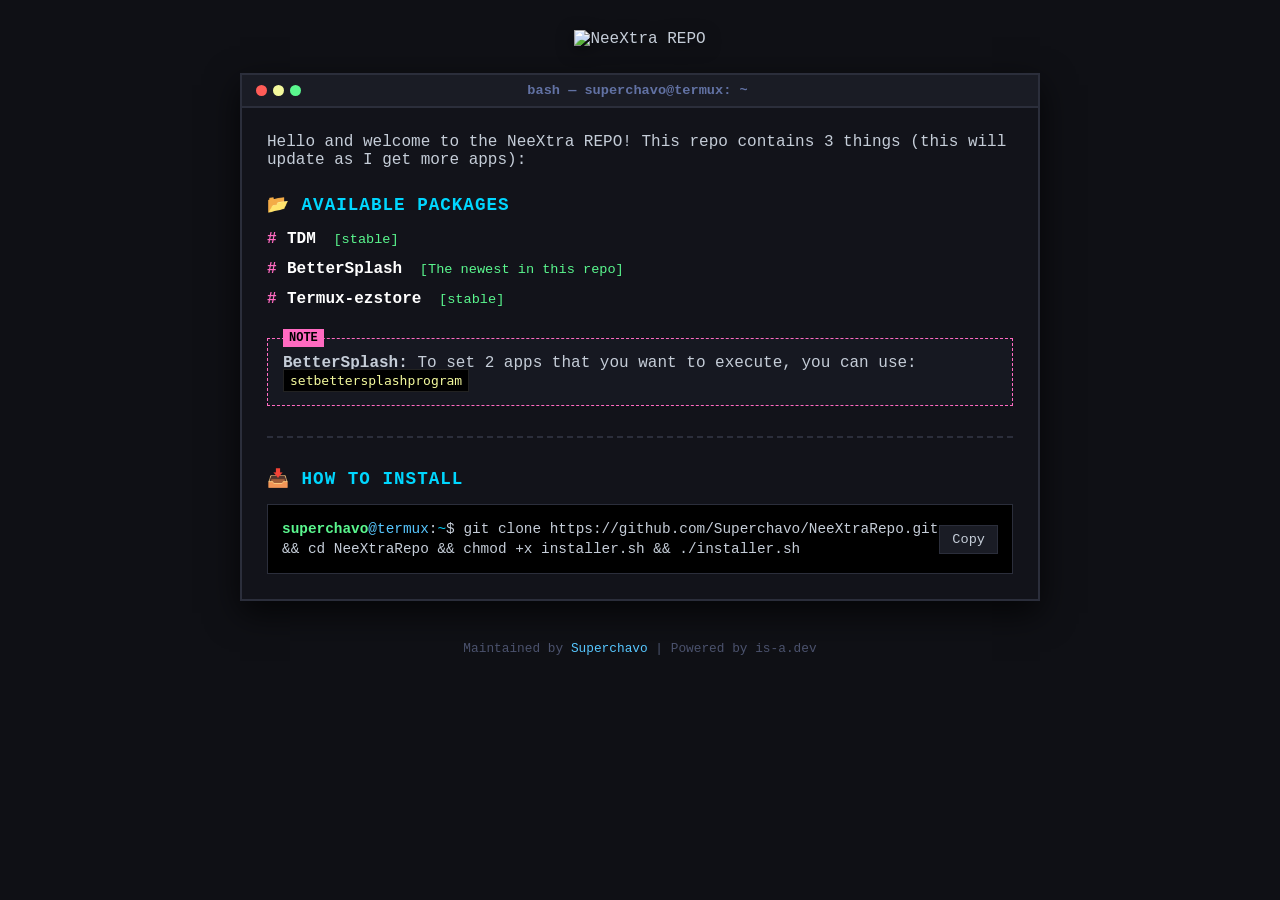
==== NeeXtraRepo/index.html @ 96e9ec3a "Move everything to internal folder" ====
<!DOCTYPE html>
<html lang="es">
<head>
    <meta charset="UTF-8">
    <meta name="viewport" content="width=device-width, initial-scale=1.0">
    <title>NeeXtra Repo | Termux Package Repository</title>
    <link rel="icon" type="image/svg+xml" href="favicon.svg">
    <link rel="stylesheet" href="style.css">
</head>
<body>

    <div class="container">
        
        <!-- Banner del Repo -->
        <div class="banner-container">
            <img src="https://i.ibb.co/nNbWgq3V/Nee-Xtra-REPO-24-6-2026.png" alt="NeeXtra REPO">
        </div>

        <!-- Consola Unix / Terminal Real -->
        <div class="terminal-window">
            <div class="terminal-header">
                <div class="terminal-buttons">
                    <span class="button btn-close"></span>
                    <span class="button btn-minimize"></span>
                    <span class="button btn-maximize"></span>
                </div>
                <div class="terminal-title">bash — superchavo@termux: ~</div>
            </div>
            
            <div class="terminal-body">
                <p class="welcome-text">
                    Hello and welcome to the NeeXtra REPO! This repo contains 3 things (this will update as I get more apps):
                </p>

                <h2>📂 AVAILABLE PACKAGES</h2>
                <ul class="app-list">
                    <li><span class="pkg-name">TDM</span> <span class="pkg-tag">[stable]</span></li>
                    <li><span class="pkg-name">BetterSplash</span> <span class="pkg-tag">[The newest in this repo]</span></li>
                    <li><span class="pkg-name">Termux-ezstore</span> <span class="pkg-tag">[stable]</span></li>
                </ul>

                <div class="config-box">
                    <span class="config-tag">NOTE</span>
                    <p><strong>BetterSplash:</strong> To set 2 apps that you want to execute, you can use: <code class="inline-code">setbettersplashprogram</code></p>
                </div>

                <div class="divider"></div>

                <h2>📥 HOW TO INSTALL</h2>
                <div class="command-box">
                    <div class="command-line">
                        <span class="user">superchavo</span><span class="host">@termux</span>:<span class="dir">~</span>$ <span class="cmd">git clone https://github.com/Superchavo/NeeXtraRepo.git && cd NeeXtraRepo && chmod +x installer.sh && ./installer.sh</span>
                    </div>
                    <button id="copyBtn" class="copy-btn">Copy</button>
                </div>

            </div>
        </div>

        <footer>
            Maintained by <a href="The Awesome Team of github and Is A Dev and also Superchavo" target="_blank">Superchavo</a> | Powered by is-a.dev
        </footer>

    </div>

    <script src="script.js"></script>
</body>
</html>
---- NeeXtraRepo/style.css ----
/* Paleta estilo Terminal Linux Tradicional (ANSI Colors) */
:root {
    --bg-main: #0f1015;
    --term-bg: #12131a;
    --term-head: #1a1c25;
    --border-color: #2b2e3b;
    
    /* Colores de sintaxis de consola */
    --ansi-white: #c5cdd8;
    --ansi-cyan: #00d7ff;
    --ansi-green: #5af78e;
    --ansi-yellow: #f3f99d;
    --ansi-magenta: #ff6ac1;
    --ansi-blue: #57c7ff;
    --ansi-red: #ff5c57;
}

body {
    background-color: var(--bg-main);
    color: var(--ansi-white);
    font-family: 'Courier New', Courier, monospace;
    margin: 0;
    padding: 20px;
    display: flex;
    flex-direction: column;
    align-items: center;
}

::selection {
    background: var(--ansi-yellow);
    color: #000;
}

.container {
    width: 100%;
    max-width: 800px;
    margin-top: 10px;
}

.banner-container {
    text-align: center;
    margin-bottom: 25px;
}

.banner-container img {
    max-width: 100%;
    height: auto;
    filter: drop-shadow(0 4px 8px rgba(0,0,0,0.5));
}

/* Caja de Terminal */
.terminal-window {
    background-color: var(--term-bg);
    border: 2px solid var(--border-color);
    box-shadow: 0 12px 32px rgba(0, 0, 0, 0.7);
}

.terminal-header {
    background-color: var(--term-head);
    padding: 8px 14px;
    display: flex;
    align-items: center;
    border-bottom: 2px solid var(--border-color);
}

.terminal-buttons {
    display: flex;
    gap: 6px;
}

.button {
    width: 11px;
    height: 11px;
    border-radius: 50%;
    display: inline-block;
}
.btn-close { background-color: var(--ansi-red); }
.btn-minimize { background-color: var(--ansi-yellow); }
.btn-maximize { background-color: var(--ansi-green); }

.terminal-title {
    margin: 0 auto;
    font-size: 0.85rem;
    color: #6272a4;
    font-weight: bold;
    transform: translateX(-25px);
}

.terminal-body {
    padding: 25px;
}

.welcome-text {
    color: var(--ansi-white);
    margin-top: 0;
    margin-bottom: 25px;
}

/* Listado de paquetes */
h2 {
    color: var(--ansi-cyan);
    font-size: 1.1rem;
    margin-top: 0;
    letter-spacing: 1px;
}

.app-list {
    list-style: none;
    padding-left: 0;
    margin: 15px 0 30px 0;
}

.app-list li {
    margin-bottom: 12px;
    padding-left: 20px;
    position: relative;
    font-size: 1rem;
}

.app-list li::before {
    content: "#";
    position: absolute;
    left: 0;
    color: var(--ansi-magenta);
    font-weight: bold;
}

.pkg-name {
    color: #fff;
    font-weight: bold;
}

.pkg-tag {
    color: var(--ansi-green);
    font-size: 0.85rem;
    margin-left: 8px;
}

/* Nota de configuración */
.config-box {
    background-color: #161821;
    border: 1px dashed var(--ansi-magenta);
    padding: 15px;
    margin: 25px 0;
    position: relative;
}

.config-tag {
    position: absolute;
    top: -10px;
    left: 15px;
    background-color: var(--ansi-magenta);
    color: #000;
    font-size: 0.75rem;
    padding: 2px 6px;
    font-weight: bold;
}

.config-box p {
    margin: 0;
}

.inline-code {
    background-color: #000;
    color: var(--ansi-yellow);
    padding: 3px 6px;
    border: 1px solid #222;
}

.divider {
    border-top: 2px dashed var(--border-color);
    margin: 30px 0;
}

/* Bloque de comandos */
.command-box {
    background-color: #000;
    border: 1px solid var(--border-color);
    padding: 14px;
    display: flex;
    justify-content: space-between;
    align-items: center;
    margin-top: 15px;
}

.command-line {
    word-break: break-all;
    font-size: 0.9rem;
    line-height: 1.4;
}

.user { color: var(--ansi-green); font-weight: bold; }
.host { color: var(--ansi-blue); }
.dir { color: var(--ansi-cyan); }
.cmd { color: var(--ansi-white); }

/* Botón interactivo */
.copy-btn {
    background-color: var(--term-head);
    border: 1px solid var(--border-color);
    color: var(--ansi-white);
    padding: 6px 12px;
    cursor: pointer;
    font-family: inherit;
    font-size: 0.85rem;
    transition: background 0.15s;
}

.copy-btn:hover {
    background-color: var(--border-color);
    color: #fff;
}

.copy-btn.success {
    background-color: var(--ansi-green);
    color: #000;
    border-color: var(--ansi-green);
}

footer {
    text-align: center;
    margin-top: 40px;
    font-size: 0.8rem;
    color: #4b526d;
}

footer a {
    color: var(--ansi-blue);
    text-decoration: none;
}

footer a:hover {
    text-decoration: underline;
}

/* Ajustes responsivos para pantallas como tablets/móviles */
@media (max-width: 600px) {
    .command-box {
        flex-direction: column;
        align-items: flex-start;
        gap: 12px;
    }
    .copy-btn {
        width: 100%;
        text-align: center;
    }
}
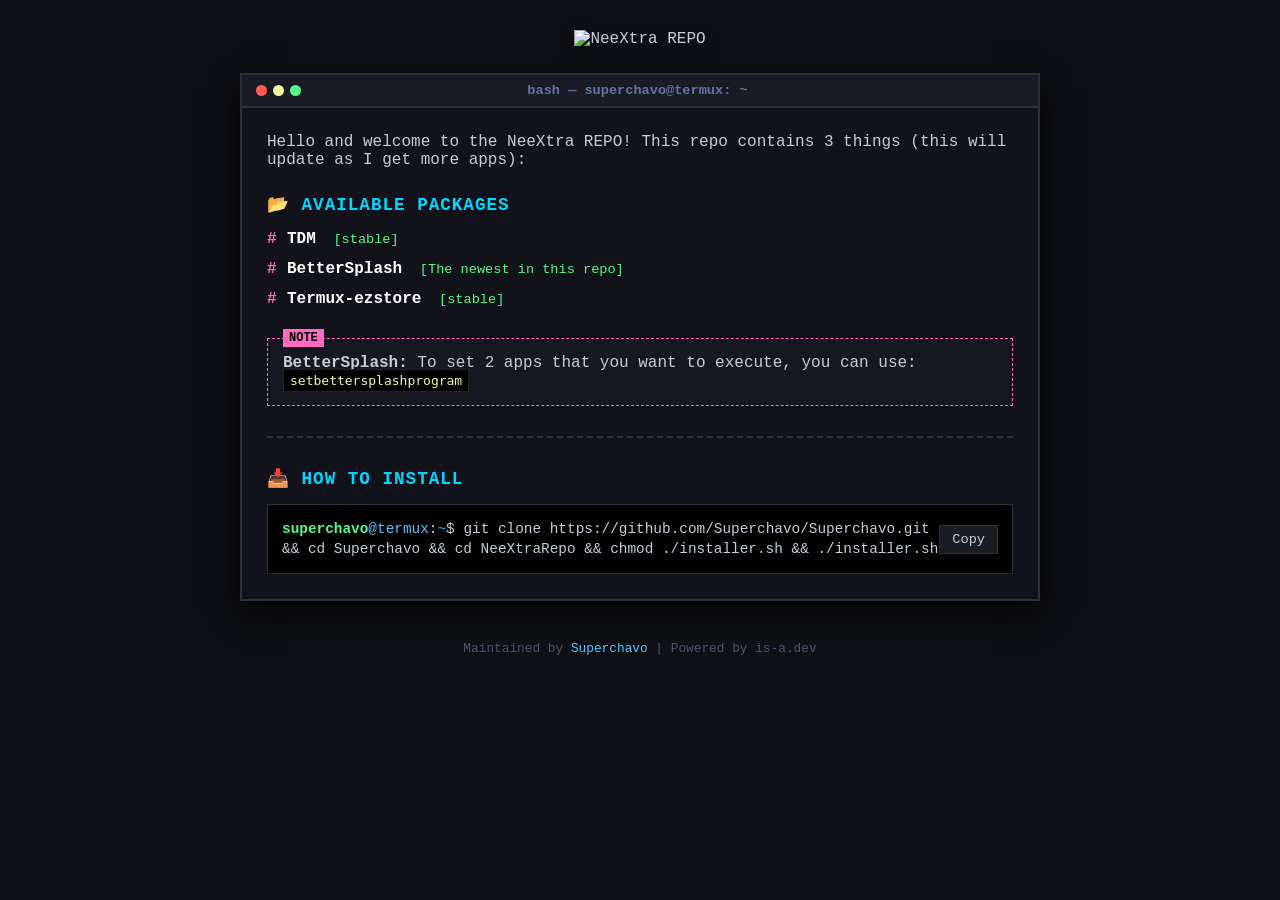
==== commit 31584e22: "Update installation command in index.html" ====
--- a/NeeXtraRepo/index.html
+++ b/NeeXtraRepo/index.html
@@ -49,7 +49,7 @@
                 <h2>📥 HOW TO INSTALL</h2>
                 <div class="command-box">
                     <div class="command-line">
-                        <span class="user">superchavo</span><span class="host">@termux</span>:<span class="dir">~</span>$ <span class="cmd">git clone https://github.com/Superchavo/NeeXtraRepo.git && cd NeeXtraRepo && chmod +x installer.sh && ./installer.sh</span>
+                        <span class="user">superchavo</span><span class="host">@termux</span>:<span class="dir">~</span>$ <span class="cmd">git clone https://github.com/Superchavo/Superchavo.git && cd Superchavo && cd NeeXtraRepo && chmod ./installer.sh && ./installer.sh</span>
                     </div>
                     <button id="copyBtn" class="copy-btn">Copy</button>
                 </div>
